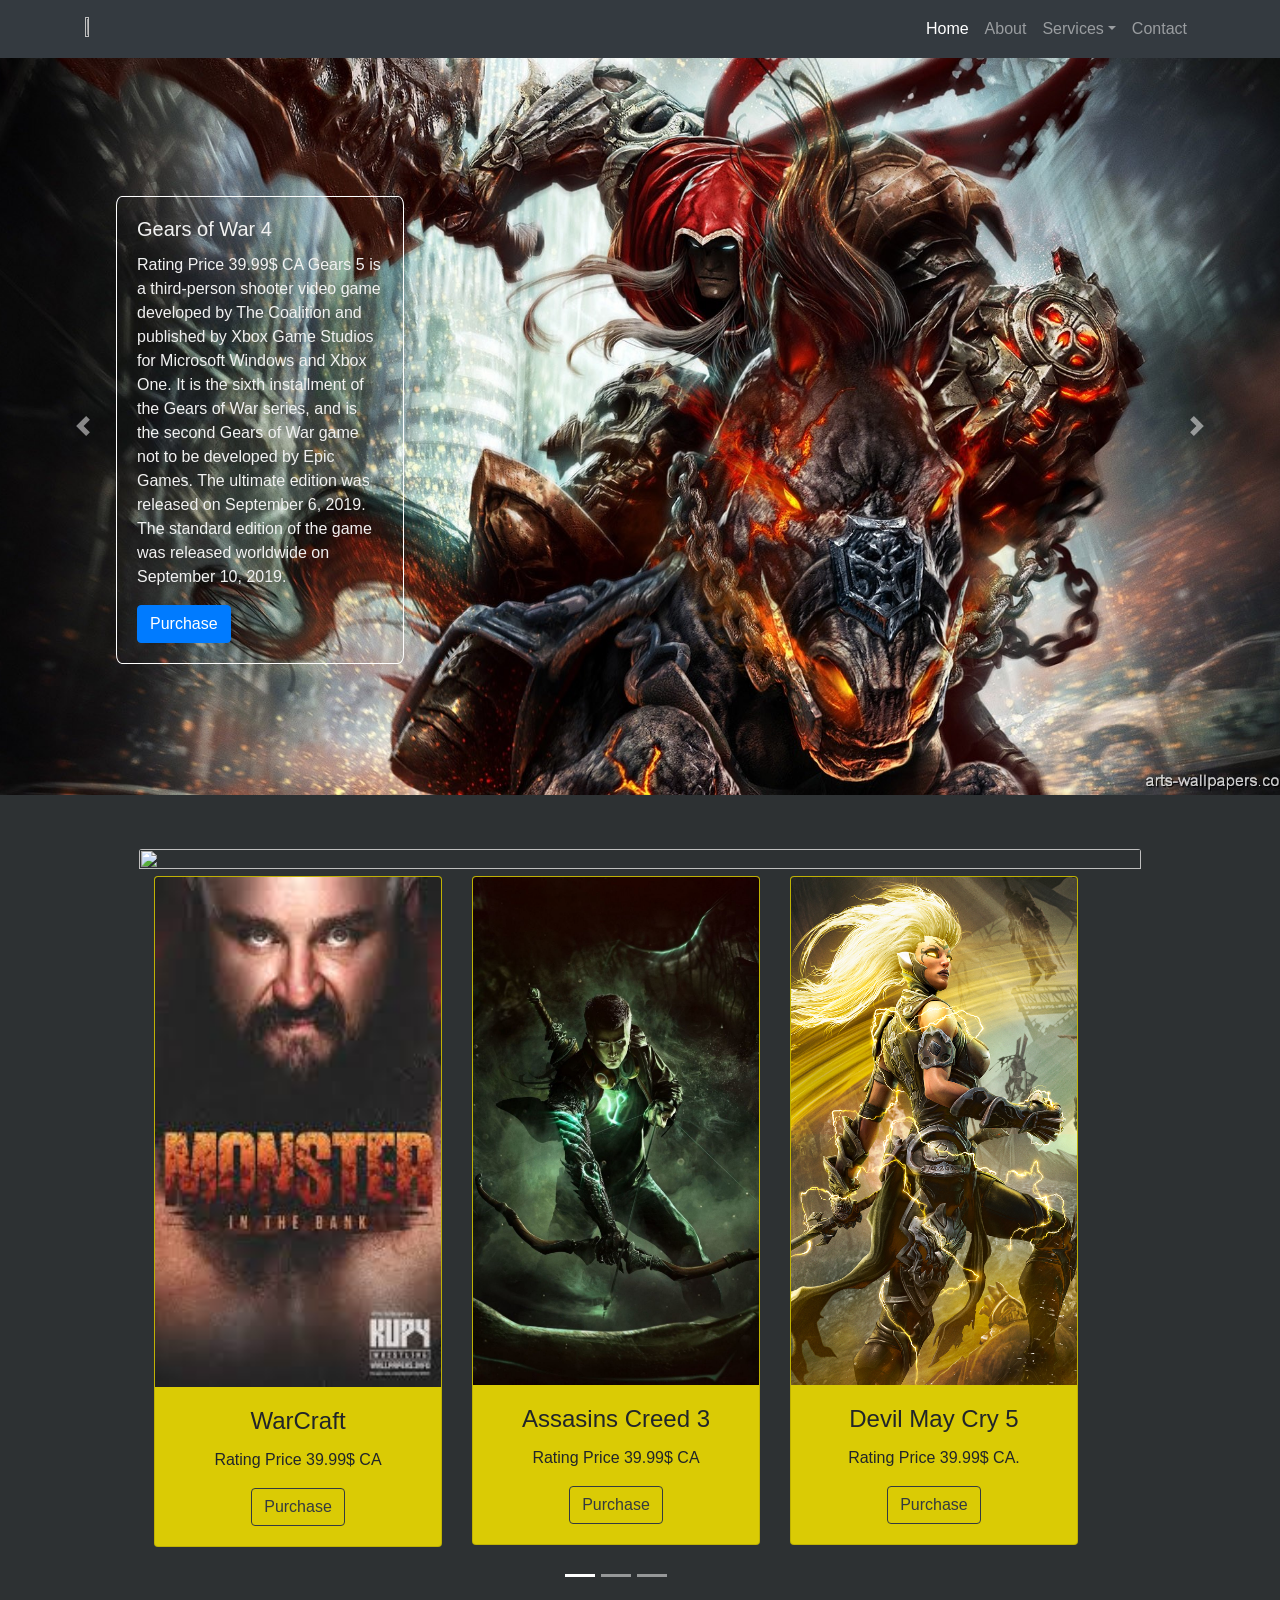
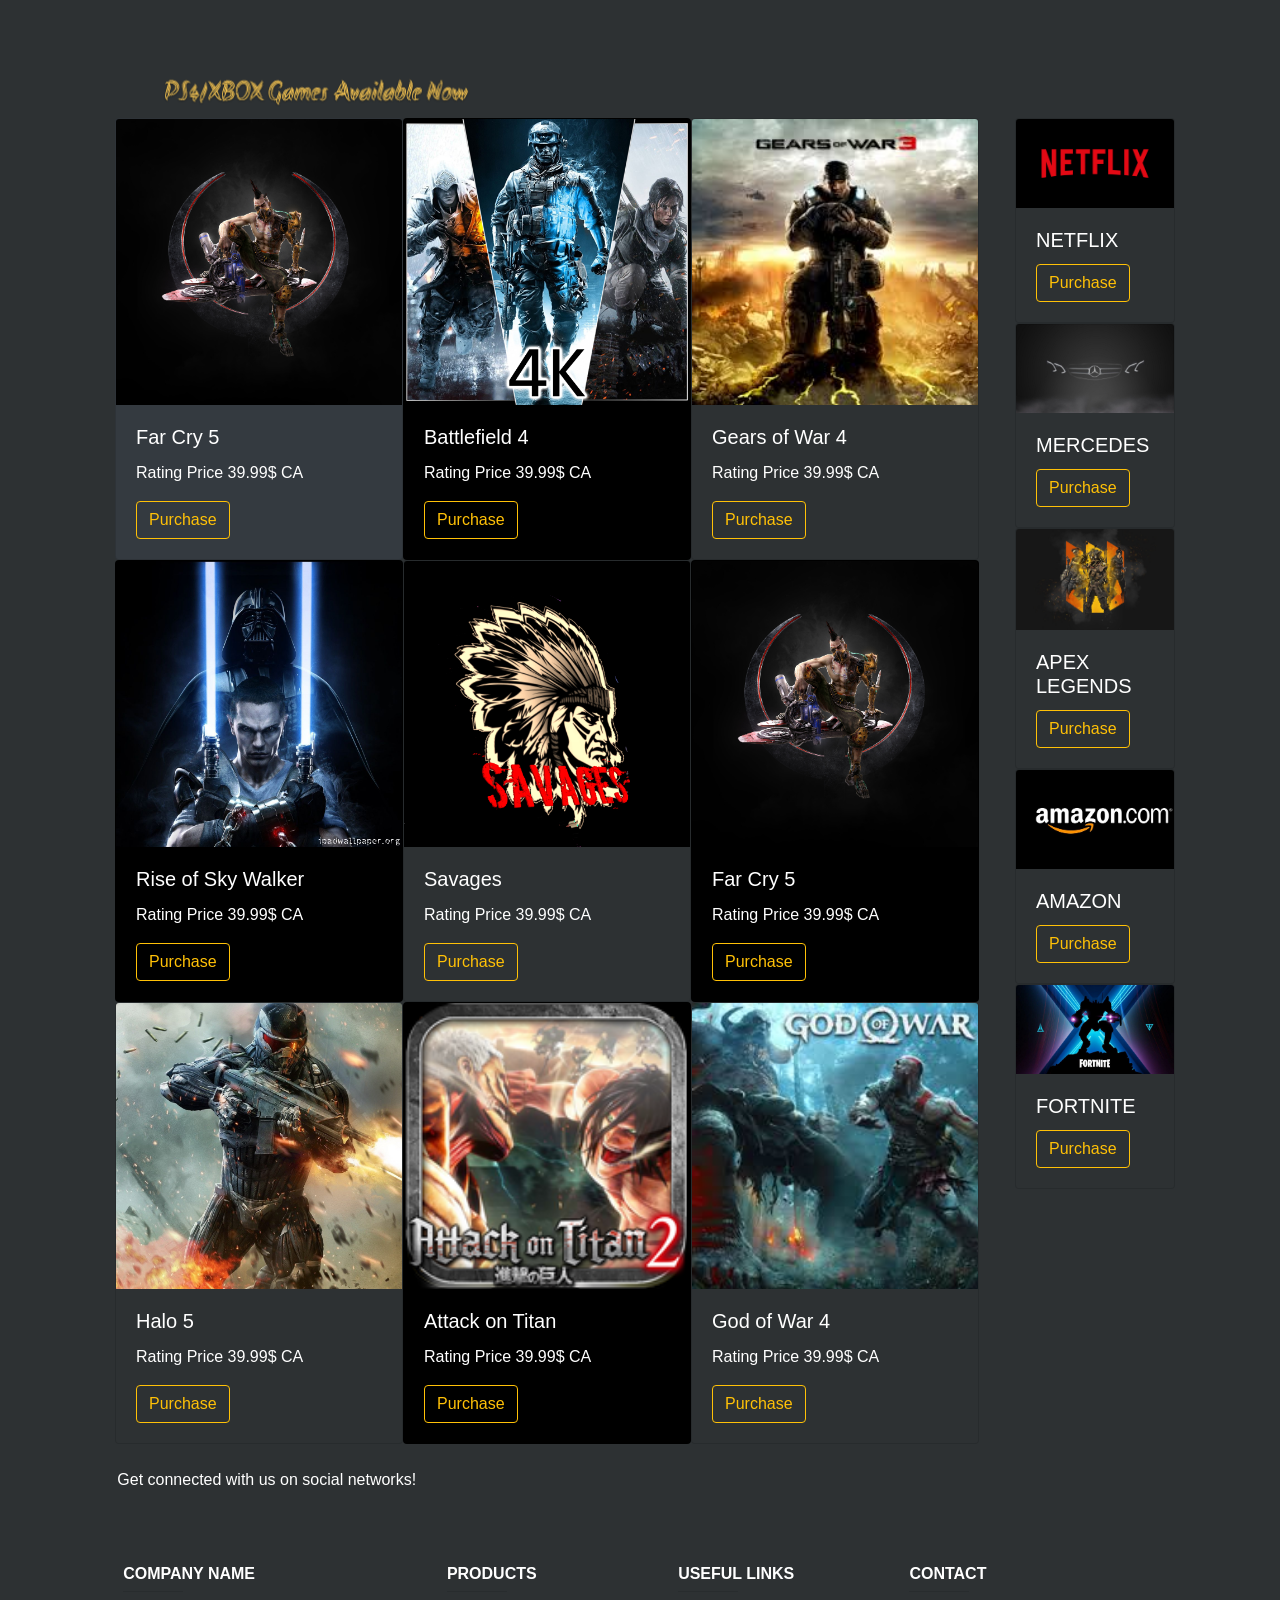
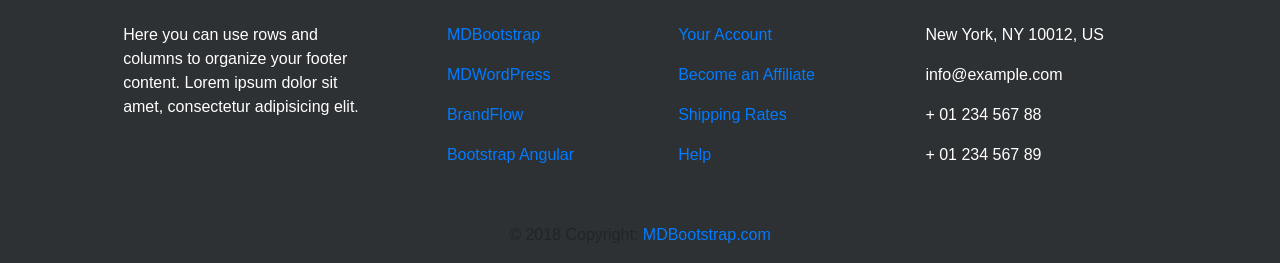
==== index.html @ 39182812 "Initial commit" ====
<!DOCTYPE html>
<html lang="en">

<head>

  <meta charset="utf-8">
  <meta name="viewport" content="width=device-width, initial-scale=1, shrink-to-fit=no">
  <meta name="description" content="">
  <meta name="author" content="">

  <title>Gamerzz</title>

  <!-- Bootstrap core CSS -->
  <link href="vendor/bootstrap/css/bootstrap.min.css" rel="stylesheet">
  <link rel="stylesheet" href="font-awesome.min.css">
  
  <!-- Custom Css -->
  <link href="css/site.css" rel="stylesheet">

</head>

<body style="background-color:rgb(45, 49, 51)">

  <!-- Navigation -->
  <nav class="navbar navbar-expand-lg navbar-dark bg-dark static-top">
    <div class="container">
      <a class="navbar-brand" href="#"><img class="card-img-top gamerzzstyle-nav"
        src="images/gamerzz.png"
        
        ></a>
      <button class="navbar-toggler ml-auto hidden-sm-up float-xs-right" type="button" data-toggle="collapse" data-target="#navbarResponsive" aria-controls="navbarResponsive" aria-expanded="false" aria-label="Toggle navigation">
        <span class="navbar-toggler-icon"></span>
      </button>
      <div class="collapse navbar-collapse" id="navbarResponsive">
        <ul class="navbar-nav ml-auto">
          <li class="nav-item active">
            <a class="nav-link" href="#">Home
              <span class="sr-only">(current)</span>
            </a>
          </li>
          <li class="nav-item">
            <a class="nav-link" href="about.html">About</a>
          </li>
          <li class="nav-item dropdown">
            <a class="nav-link dropdown-toggle" data-toggle="dropdown" href="#">Services</a>
            <ul class="dropdown-menu">
              <li><a class="dropdown-item"  href="#">Web Design</a></li>
              <li><a class="dropdown-item"  href="#">Database Systems</a></li>
              <li class = "dropdown-divider"></li>
              <li><a class="dropdown-item"  href="#">Analytics</a></li>
            </ul>
          </li>
          <li class="nav-item">
            <a class="nav-link" href="#">Contact</a>
          </li>
        </ul>

      </div>
    </div>
  </nav>
  <div class="row">
    <!-- Carousel Main -->
      <div id="carouselExampleControls" class="carousel slide" data-ride="carousel">
          <div class="carousel-inner">
            <div class="carousel-item active">
                
              <img class="d-block w-100" src="images/slidergame1.jpg" alt="First slide">
              <div class="content d-none d-lg-block">
                <div class="card greyblue-bg-card1" >
                  
                  <div class="card-body">
                    <h5 class="card-title">Gears of War 4</h5>
                    <p class="card-text">Rating       Price 39.99$ CA  Gears 5 is a third-person shooter video game developed by The Coalition and published by Xbox Game Studios for Microsoft Windows and Xbox One. It is the sixth installment of the Gears of War series, and is the second Gears of War game not to be developed by Epic Games. The ultimate edition was released on September 6, 2019. The standard edition of the game was released worldwide on September 10, 2019.</p>
                    <span class="fa fa-star checked"></span>
                    <span class="fa fa-star checked"></span>
                <span class="fa fa-star checked"></span>
                <span class="fa fa-star"></span>
                <span class="fa fa-star"></span>
                    <a href="#" class="btn btn-primary">Purchase</a>
                    
                  </div>
                </div>
              </div>
            </div>
            <div class="carousel-item">
              <img class="d-block w-100" src="images/slidergame2.jpg" alt="Second slide">
              <div class="content1 d-none d-lg-block">
                <div class="card greyblue-bg-card1 d-none d-lg-block" >
                  
                  <div class="card-body d-none d-lg-block">
                    <h5 class="card-title d-none d-lg-block">Gears of War 4</h5>
                    <p class="card-text d-none d-lg-block">Rating       Price 39.99$ CA  Gears 5 is a third-person shooter video game developed by The Coalition and published by Xbox Game Studios for Microsoft Windows and Xbox One. It is the sixth installment of the Gears of War series, and is the second Gears of War game not to be developed by Epic Games. The ultimate edition was released on September 6, 2019. The standard edition of the game was released worldwide on September 10, 2019.</p>
                    <span class="fa fa-star checked"></span>
                    <span class="fa fa-star checked"></span>
                <span class="fa fa-star checked"></span>
                <span class="fa fa-star d-none"></span>
                <span class="fa fa-star d-none"></span>
                    <a href="#" class="btn btn-primary d-none d-lg-block">Purchase</a>
                    
                  </div>
                </div>
              </div>
            </div>
            <div class="carousel-item">
              <img class="d-block w-100" src="images/slidergame3.jpg" alt="Third slide">
              <div class="content1 d-none d-lg-block">
                <div class="card greyblue-bg-card1" >
                  
                  <div class="card-body">
                    <h5 class="card-title">Gears of War 4</h5>
                    <p class="card-text">Rating       Price 39.99$ CA  Gears 5 is a third-person shooter video game developed by The Coalition and published by Xbox Game Studios for Microsoft Windows and Xbox One. It is the sixth installment of the Gears of War series, and is the second Gears of War game not to be developed by Epic Games. The ultimate edition was released on September 6, 2019. The standard edition of the game was released worldwide on September 10, 2019.</p>
                    <span class="fa fa-star checked"></span>
                    <span class="fa fa-star checked"></span>
                <span class="fa fa-star checked"></span>
                <span class="fa fa-star"></span>
                <span class="fa fa-star"></span>
                    <a href="#" class="btn btn-primary">Purchase</a>
                    
                  </div>
                </div>
              </div>
            </div>
          </div>
          <a class="carousel-control-prev" href="#carouselExampleControls" role="button" data-slide="prev">
            <span class="carousel-control-prev-icon" aria-hidden="true"></span>
            <span class="sr-only">Previous</span>
          </a>
          <a class="carousel-control-next" href="#carouselExampleControls" role="button" data-slide="next">
            <span class="carousel-control-next-icon" aria-hidden="true"></span>
            <span class="sr-only">Next</span>
          </a>
        </div>
        
  <!-- Page Content -->
  <div class = "container bg-grey-site">
  <section id = "intro" class ="section">
    <div class = "container" >
       
            
      <div class = "row" style="padding:5%">

        
        <img class="card-img-top gamerzzstyle"
        src="images/gamerzz.png"
        
        >
        <!-- Carousel Cards -->
          <div id="multi-item-example" class="carousel slide carousel-multi-item" data-ride="carousel" style="text-align:center;">

            <ol class="carousel-indicators" style="padding-top:35%">
              <li data-target="#multi-item-example" data-slide-to="0" class="active"></li>
              <li data-target="#multi-item-example" data-slide-to="1"></li>
              <li data-target="#multi-item-example" data-slide-to="2"></li>
            </ol>

              <!--Controls-->
              
              <!--/.Controls-->
            
              <!--Indicators-->
              
              <!--/.Indicators-->
            
              <!--Slides-->
              <div class="carousel-inner" role="listbox" style="padding-bottom: 5%;">
            
                <!--First slide-->
                <div class="carousel-item active">
            
                  <div class="col-md-4 floatleftt" >
                    <div class="card bg-grey-cardd2 mb-2">
                      <img class="card-img-top"
                        src="images/game12.jpg"
                        alt="Card image cap">
                      <div class="card-body">
                        <h4 class="card-title">WarCraft</h4>
                        <p class="card-text">
                          Rating       Price 39.99$ CA</p>
                          <button type="button" class="btn btn-outline-dark">Purchase</button>                    </div>
                    </div>
                  </div>
            
                  <div class="col-md-4 floatleftt">
                    <div class="card mb-2 bg-grey-cardd2">
                      <img class="card-img-top"
                        src="images/game13.jpg"
                        alt="Card image cap">
                      <div class="card-body">
                        <h4 class="card-title">Assasins Creed 3</h4>
                        <p class="card-text">
                          Rating       Price 39.99$ CA</p>
                          <button type="button" class="btn btn-outline-dark">Purchase</button>                 </div>
                    </div>
                  </div>
            
                  <div class="col-md-4 floatleftt" >
                    <div class="card mb-2 bg-grey-cardd2">
                      <img class="card-img-top"
                        src="images/game14.jpg"
                        alt="Card image cap">
                      <div class="card-body">
                        <h4 class="card-title">Devil May Cry 5</h4>
                        <p class="card-text">
                          Rating       Price 39.99$ CA.</p>
                          <button type="button" class="btn btn-outline-dark">Purchase</button>                     </div>
                    </div>
                  </div>
            
                </div>
                <!--/.First slide-->
            
                <!--Second slide-->
                <div class="carousel-item">
            
                  <div class="col-md-4 floatleftt" >
                    <div class="card mb-2 bg-grey-cardd2">
                      <img class="card-img-top"
                        src="images/game15.jpg" alt="Card image cap">
                      <div class="card-body">
                        <h4 class="card-title">Dawn</h4>
                        <p class="card-text">
                          Rating       Price 39.99$ CA</p>
                          <button type="button" class="btn btn-outline-dark">Purchase</button>                    </div>
                    </div>
                  </div>
            
                  <div class="col-md-4 floatleftt" >
                    <div class="card mb-2 bg-grey-cardd2">
                      <img class="card-img-top"
                        src="images/game16.jpg" alt="Card image cap">
                      <div class="card-body">
                        <h4 class="card-title">Event Horizon</h4>
                        <p class="card-text">
                          Rating       Price 39.99$ CA</p>
                          <button type="button" class="btn btn-outline-dark">Purchase</button>                    </div>
                    </div>
                  </div>
            
                  <div class="col-md-4 floatleftt" >
                    <div class="card mb-2 bg-grey-cardd2">
                      <img class="card-img-top"
                        src="images/game17.jpg" alt="Card image cap">
                      <div class="card-body">
                        <h4 class="card-title">Splinter Cell</h4>
                        <p class="card-text">
                          Rating       Price 39.99$ CA</p>
                          <button type="button" class="btn btn-outline-dark">Purchase</button>                      </div>
                    </div>
                  </div>
            
                </div>
                <!--/.Second slide-->
            
                <!--Third slide-->
                <div class="carousel-item">
            
                  <div class="col-md-4 floatleftt" >
                    <div class="card mb-2 bg-grey-cardd2">
                      <img class="card-img-top"
                        src="images/game18.jpg" alt="Card image cap">
                      <div class="card-body">
                        <h4 class="card-title">God of War 4</h4>
                        <p class="card-text">Rating       Price 39.99$ CA</p>
                          <button type="button" class="btn btn-outline-dark">Purchase</button>                      </div>
                    </div>
                  </div>
            
                  <div class="col-md-4 floatleftt" >
                    <div class="card mb-2 bg-grey-cardd2">
                      <img class="card-img-top"
                        src="images/game23.jpg" alt="Card image cap">
                      <div class="card-body">
                        <h4 class="card-title">Mortal Kombat 11</h4>
                        <p class="card-text">Rating       Price 39.99$ CA</p>
                          <button type="button" class="btn btn-outline-dark">Purchase</button>                    </div>
                    </div>
                  </div>
            
                  <div class="col-md-4 floatleftt">
                    <div class="card mb-2 bg-grey-cardd2">
                      <img class="card-img-top"
                        src="images/game24.jpg" alt="Card image cap">
                      <div class="card-body">
                        <h4 class="card-title">Monkey Island</h4>
                        <p class="card-text">Rating       Price 39.99$ CA</p>
                          <button type="button" class="btn btn-outline-dark">Purchase</button>                     </div>
                    </div>
                  </div>
            
                </div>
                <!--/.Third slide-->
            
              </div>
              <!--/.Slides-->
            
            </div>
            
          
      </div>

      
      <img class="card-img-top availablenow"
      src="images/availablenow.png"
      
      >
    
     
      <div class = "container">
          <!-- Selling Games  CARDS WITH PRICES AND RATING -->
          
      <div class = "row">
        <div class ="col-md-9 col-lg-10 text-left bg-grey-site" >
          <div class="card text-white bg-dark" style="width: 18rem;float:left;">
            <img class="card-img-top" src="images/game8.jpg" alt="Card image cap">
            <div class="card-body">
              <h5 class="card-title">Far Cry 5</h5>
              <p class="card-text">Rating       Price 39.99$ CA</p>
              <span class="fa fa-star checked"></span>
              <span class="fa fa-star checked"></span>
          <span class="fa fa-star checked"></span>
          <span class="fa fa-star"></span>
          <span class="fa fa-star"></span>
          <button type="button" class="btn btn-outline-warning">Purchase</button>
              
            </div>
          </div>

<div class="card text-white bg-black-cardd" >
  <img class="card-img-top" src="images/game4.png" alt="Card image cap">
  <div class="card-body">
    <h5 class="card-title">Battlefield 4</h5>
    <p class="card-text">Rating       Price 39.99$ CA</p>
    <span class="fa fa-star checked"></span>
<span class="fa fa-star checked"></span>
<span class="fa fa-star checked"></span>
<span class="fa fa-star"></span>
<span class="fa fa-star"></span>
<button type="button" class="btn btn-outline-warning">Purchase</button>
    
  </div>
</div>
<div class="card bg-grey-cardd text-white" >
  <img class="card-img-top" src="images/game5.jpeg" alt="Card image cap">
  <div class="card-body">
    <h5 class="card-title">Gears of War 4</h5>
    <p class="card-text">Rating       Price 39.99$ CA</p>
    <span class="fa fa-star checked"></span>
    <span class="fa fa-star checked"></span>
<span class="fa fa-star checked"></span>
<span class="fa fa-star"></span>
<span class="fa fa-star"></span>
<button type="button" class="btn btn-outline-warning">Purchase</button>
    
  </div>
</div>

<div class="card text-white bg-black-cardd">
  <img class="card-img-top" src="images/game6.jpg" alt="Card image cap">
  <div class="card-body">
    <h5 class="card-title">Rise of Sky Walker</h5>
    <p class="card-text">Rating       Price 39.99$ CA</p>
    <span class="fa fa-star checked"></span>
    <span class="fa fa-star checked"></span>
<span class="fa fa-star checked"></span>
<span class="fa fa-star"></span>
<span class="fa fa-star"></span>              <button type="button" class="btn btn-outline-warning">Purchase</button>

    
  </div>
</div>

<div class="card bg-grey-cardd text-white">
  <img class="card-img-top" src="images/game7.jpg" alt="Card image cap">
  <div class="card-body">
    <h5 class="card-title">Savages</h5>
    <p class="card-text">Rating       Price 39.99$ CA</p>
    <span class="fa fa-star checked"></span>
    <span class="fa fa-star checked"></span>
<span class="fa fa-star checked"></span>
<span class="fa fa-star"></span>
<span class="fa fa-star"></span>
<button type="button" class="btn btn-outline-warning">Purchase</button>
    
  </div>
</div>


<div class="card text-white bg-black-cardd" >
  <img class="card-img-top" src="images/game8.jpg" alt="Card image cap">
  <div class="card-body">
    <h5 class="card-title">Far Cry 5</h5>
    <p class="card-text">Rating       Price 39.99$ CA</p>
    <span class="fa fa-star checked"></span>
    <span class="fa fa-star checked"></span>
<span class="fa fa-star checked"></span>
<span class="fa fa-star"></span>
<span class="fa fa-star"></span>
<button type="button" class="btn btn-outline-warning">Purchase</button>
    
  </div>
</div>


<div class="card bg-grey-cardd text-white" >
  <img class="card-img-top" src="images/game9.jpg" alt="Card image cap">
  <div class="card-body">
    <h5 class="card-title">Halo 5</h5>
    <p class="card-text">Rating       Price 39.99$ CA</p>
    <span class="fa fa-star checked"></span>
    <span class="fa fa-star checked"></span>
<span class="fa fa-star checked"></span>
<span class="fa fa-star"></span>
<span class="fa fa-star"></span>
<button type="button" class="btn btn-outline-warning">Purchase</button>
    
  </div>
</div>



<div class="card text-white bg-black-cardd" >
  <img class="card-img-top" src="images/game10.jpg" alt="Card image cap">
  <div class="card-body">
    <h5 class="card-title">Attack on Titan</h5>
    <p class="card-text">Rating       Price 39.99$ CA</p>
    <span class="fa fa-star checked"></span>
    <span class="fa fa-star checked"></span>
<span class="fa fa-star checked"></span>
<span class="fa fa-star"></span>
<span class="fa fa-star"></span>
<button type="button" class="btn btn-outline-warning">Purchase</button>
    
  </div>
</div>


<div class="card bg-grey-cardd text-white">
  <img class="card-img-top" src="images/game11.jpg" alt="Card image cap">
  <div class="card-body">
    <h5 class="card-title">God of War 4</h5>
    <p class="card-text">Rating       Price 39.99$ CA</p>
    <span class="fa fa-star checked"></span>
    <span class="fa fa-star checked"></span>
<span class="fa fa-star checked"></span>
<span class="fa fa-star"></span>
<span class="fa fa-star"></span>
<button type="button" class="btn btn-outline-warning">Purchase</button>
    
  </div>
</div>
      </div>

      <!-- Aside Bar Ads -->
      <aside class="col-sm-12 col-md-3 col-lg-2 text-left .bg-grey-cardd">
        <div class="card bg-grey-cardd1 text-white" >
          <img class="card-img-top" src="images/netflixlogo.png" alt="Card image cap">
          <div class="card-body">
            <h5 class="card-title">NETFLIX</h5>
            <button type="button" class="btn btn-outline-warning">Purchase</button>
            
          </div>
        </div>
        <div class="card bg-grey-cardd1 text-white" >
          <img class="card-img-top" src="images/mercedeslogo.jpg" alt="Card image cap">
          <div class="card-body">
            <h5 class="card-title">MERCEDES</h5>
            <button type="button" class="btn btn-outline-warning">Purchase</button>
            
          </div>
        </div>
        <div class="card bg-grey-cardd1 text-white">
          <img class="card-img-top" src="images/apexlegendslogo.jpg" alt="Card image cap">
          <div class="card-body">
            <h5 class="card-title">APEX LEGENDS</h5>
            <button type="button" class="btn btn-outline-warning">Purchase</button>
            
          </div>
        </div>
        <div class="card bg-grey-cardd1 text-white" >
          <img class="card-img-top" src="images/amazonlogo.jpg" alt="Card image cap">
          <div class="card-body">
            <h5 class="card-title">AMAZON</h5>
            <button type="button" class="btn btn-outline-warning">Purchase</button>
            
          </div>
        </div>
        <div class="card text-white bg-grey-cardd1" >
          <img class="card-img-top" src="images/fortnitelogo.jpg" alt="Card image cap">
          <div class="card-body">
            <h5 class="card-title">FORTNITE</h5>
          <button type="button" class="btn btn-outline-warning">Purchase</button>
            
          </div>
        </div>
      </aside>
      </div>
    </div>
      <!-- Footer -->
      <!-- Footer -->

<!-- Footer -->

<!-- Footer -->
    </div>
    <!-- Footer -->
<footer class="page-footer font-small unique-color-dark">

  <div style="background-color: rgb(45, 49, 51)">
    <div class="container">

      <!-- Grid row-->
      <div class="row py-4 d-flex align-items-center">

        <!-- Grid column -->
        <div class="col-md-6 col-lg-5 text-white text-center text-md-left mb-4 mb-md-0">
          <h6 class="mb-0" style="padding-left:4%">    Get connected with us on social networks!</h6>
        </div>
        <!-- Grid column -->

        <!-- Grid column -->
        <div class="col-md-6 col-lg-7 text-center text-md-right">

          <!-- Facebook -->
          <a class="fb-ic">
            <i class=" fa fab fa-facebook-f white-text mr-4"> </i>
          </a>
          <!-- Twitter -->
          <a class="tw-ic">
            <i class="fa fab fa-twitter white-text mr-4"> </i>
          </a>
          <!-- Google +-->
          <a class="gplus-ic">
            <i class="fa fab fa-google-plus-g white-text mr-4"> </i>
          </a>
          <!--Linkedin -->
          <a class="li-ic">
            <i class=" fa fab fa-linkedin-in white-text mr-4"> </i>
          </a>
          <!--Instagram-->
          <a class="ins-ic">
            <i class="fa fab fa-instagram white-text"> </i>
          </a>

        </div>
        <!-- Grid column -->

      </div>
      <!-- Grid row-->

    </div>
  </div>

  <!-- Footer Links -->
  <div class="container text-center text-md-left mt-5">

    <!-- Grid row -->
    <div class="row mt-3">

      <!-- Grid column -->
      <div class="col-md-3 col-lg-4 col-xl-3 mx-auto mb-4 text-white">

        <!-- Content -->
        <h6 class="text-uppercase font-weight-bold">Company name</h6>
        <hr class="deep-purple accent-2 mb-4 mt-0 d-inline-block mx-auto" style="width: 60px;">
        <p>Here you can use rows and columns to organize your footer content. Lorem ipsum dolor sit amet,
          consectetur
          adipisicing elit.</p>

      </div>
      <!-- Grid column -->

      <!-- Grid column -->
      <div class="col-md-2 col-lg-2 col-xl-2 mx-auto mb-4 text-white">

        <!-- Links -->
        <h6 class="text-uppercase font-weight-bold">Products</h6>
        <hr class="deep-purple accent-2 mb-4 mt-0 d-inline-block mx-auto" style="width: 60px;">
        <p>
          <a href="#!">MDBootstrap</a>
        </p>
        <p>
          <a href="#!">MDWordPress</a>
        </p>
        <p>
          <a href="#!">BrandFlow</a>
        </p>
        <p>
          <a href="#!">Bootstrap Angular</a>
        </p>

      </div>
      <!-- Grid column -->

      <!-- Grid column -->
      <div class="col-md-3 col-lg-2 col-xl-2 mx-auto mb-4 text-white">

        <!-- Links -->
        <h6 class="text-uppercase font-weight-bold">Useful links</h6>
        <hr class="deep-purple accent-2 mb-4 mt-0 d-inline-block mx-auto" style="width: 60px;">
        <p>
          <a href="#!">Your Account</a>
        </p>
        <p>
          <a href="#!">Become an Affiliate</a>
        </p>
        <p>
          <a href="#!">Shipping Rates</a>
        </p>
        <p>
          <a href="#!">Help</a>
        </p>

      </div>
      <!-- Grid column -->

      <!-- Grid column -->
      <div class="col-md-4 col-lg-3 col-xl-3 mx-auto mb-md-0 mb-4 text-white">

        <!-- Links -->
        <h6 class="text-uppercase font-weight-bold">Contact</h6>
        <hr class="deep-purple accent-2 mb-4 mt-0 d-inline-block mx-auto" style="width: 60px;">
        <p>
          <i class="fa fas fa-home mr-3"></i> New York, NY 10012, US</p>
        <p>
          <i class="fa fas fa-envelope mr-3"></i> info@example.com</p>
        <p>
          <i class="fa fas fa-phone mr-3"></i> + 01 234 567 88</p>
        <p>
          <i class="fa fas fa-print mr-3"></i> + 01 234 567 89</p>

      </div>
      <!-- Grid column -->

    </div>
    <!-- Grid row -->

  </div>
  <!-- Footer Links -->

  <!-- Copyright -->
  <div class="footer-copyright text-center py-3">© 2018 Copyright:
    <a href="https://mdbootstrap.com/education/bootstrap/"> MDBootstrap.com</a>
  </div>
  <!-- Copyright -->

</footer>
<!-- Footer -->
  </section>
  
</div>



  <!-- Copyright -->

  <!-- Bootstrap core JavaScript -->
  <script src="vendor/jquery/jquery.slim.min.js"></script>
  <script src="vendor/bootstrap/js/bootstrap.bundle.min.js"></script>

</body>

</html>
---- css/site.css ----
.checked {
    color: orange;
  }

  .carousel-item .content {
    position: absolute;
    bottom: 0;
    background: rgb(0, 0, 0); /* Fallback color */
    background: rgba(0, 0, 0, 0); /* Black background with 0.5 opacity */
    color: #f1f1f1;
    width: 100%;
    padding: 20px;
    border-width: 3px;
    border-radius: 3px;
    border-color: aliceblue;
    align-content: center;
    padding-left: 10%;
    padding-bottom:10%
  }

  .carousel-item .content1 {
    position: absolute;
    bottom: 0;
    background: rgb(0, 0, 0); /* Fallback color */
    background: rgba(0, 0, 0, 0); /* Black background with 0.5 opacity */
    color: #f1f1f1;
    width: 100%;
    padding: 20px;
    border-width: 3px;
    border-radius: 3px;
    border-color: aliceblue;
    align-content: center;
    padding-left: 70%;
    padding-bottom:10%
  }


  .greyblue-bg-card{
    background-color:rgba(6, 93, 139, 0.39);
    width: 18rem;
    float:left;
  }

  .greyblue-bg-card1{
    background-color:rgba(6, 93, 139, 0);
    width: 18rem;
    float:left;
    border-radius: 2%;
    border-width: 2%;
    border-color: white;
  }

  .grey-bg-card{
    background-color:rgba(6, 93, 139, 0.39);
    width: 18rem;
    float:left;
  }

  .bg-grey-site{
    background-color:rgb(45, 49, 51);
  }

  .gamerzzstyle{
    width:100%;
    height:30%;
  }

  .gamerzzstyle-nav{
    width:30%;
    height:5%;
  }

  .floatleftt{
      float:left;
  }

  .availablenow{
    width:40%;
    height:25%;
    text-align: left;
  }

  .bg-grey-cardd{
    background-color:rgb(45, 49, 51);
     width: 18rem;
     float:left;

  }

  .bg-grey-cardd2{
    background-color:rgb(218, 203, 5);
     width: 18rem;
     float:left;

  }

  .bg-grey-cardd1{
    background-color:rgb(45, 49, 51);
     width: 10rem;
     float:left;

  }

  .bg-black-cardd{
    background-color:black;
     width: 18rem;
     float:left;

  }
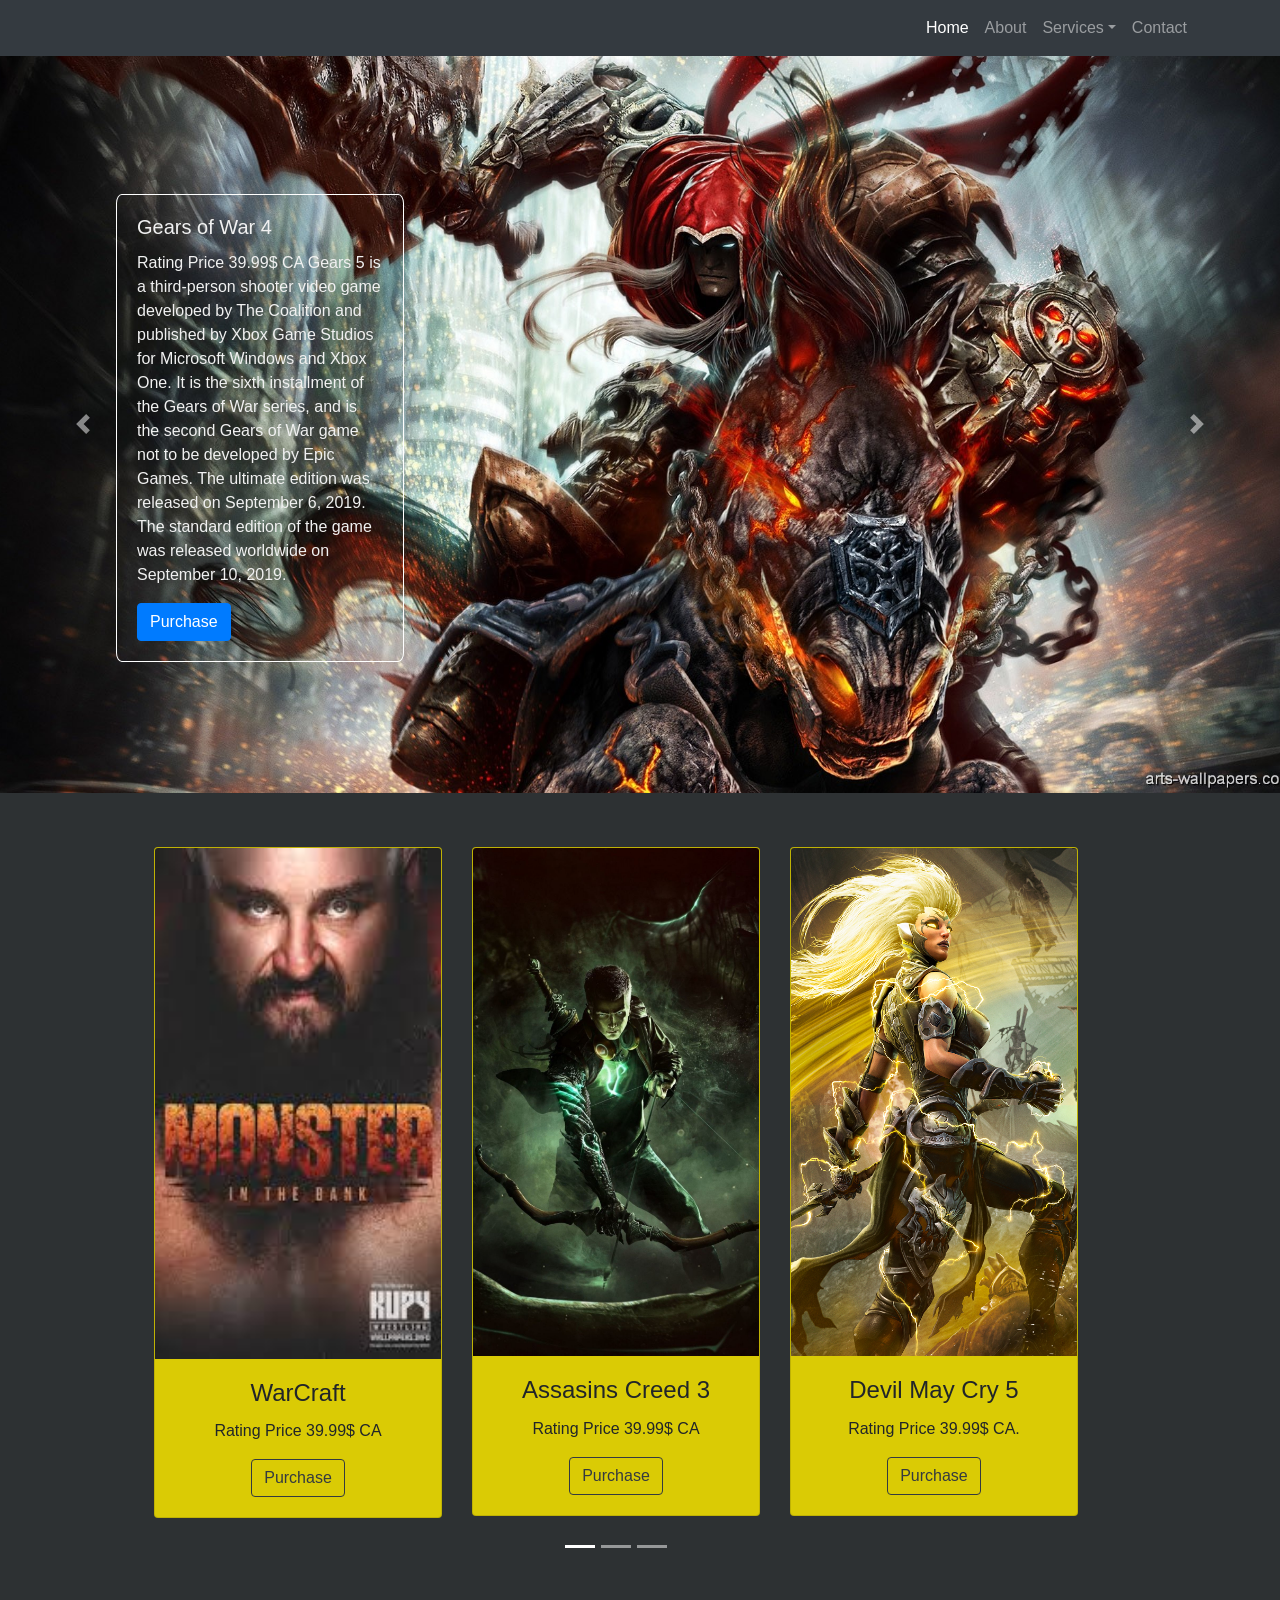
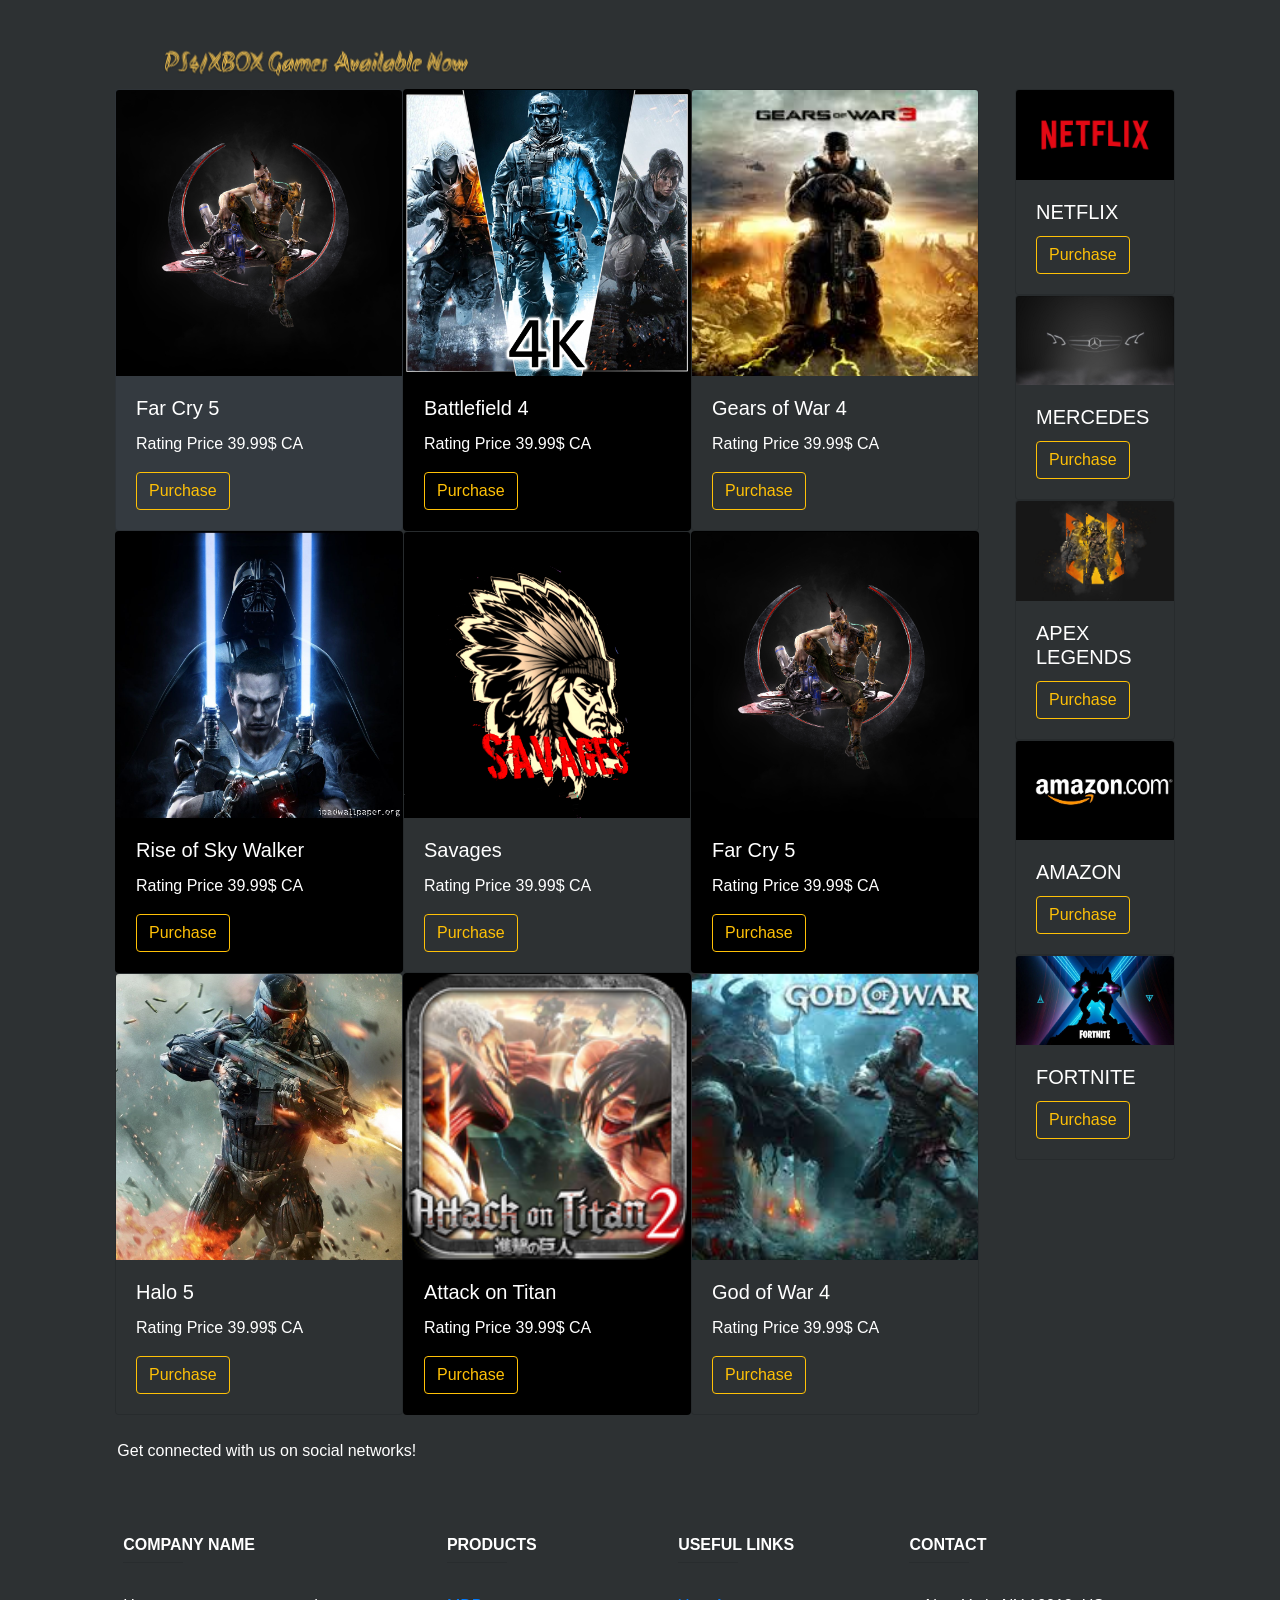
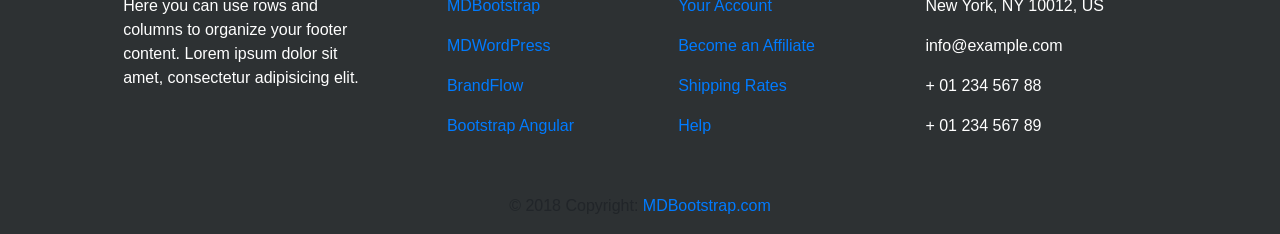
==== commit ad3b52ce: "Second  commit" ====
--- a/index.html
+++ b/index.html
@@ -24,10 +24,7 @@
   <!-- Navigation -->
   <nav class="navbar navbar-expand-lg navbar-dark bg-dark static-top">
     <div class="container">
-      <a class="navbar-brand" href="#"><img class="card-img-top gamerzzstyle-nav"
-        src="images/gamerzz.png"
-        
-        ></a>
+      
       <button class="navbar-toggler ml-auto hidden-sm-up float-xs-right" type="button" data-toggle="collapse" data-target="#navbarResponsive" aria-controls="navbarResponsive" aria-expanded="false" aria-label="Toggle navigation">
         <span class="navbar-toggler-icon"></span>
       </button>
@@ -140,10 +137,7 @@
       <div class = "row" style="padding:5%">
 
         
-        <img class="card-img-top gamerzzstyle"
-        src="images/gamerzz.png"
         
-        >
         <!-- Carousel Cards -->
           <div id="multi-item-example" class="carousel slide carousel-multi-item" data-ride="carousel" style="text-align:center;">
 
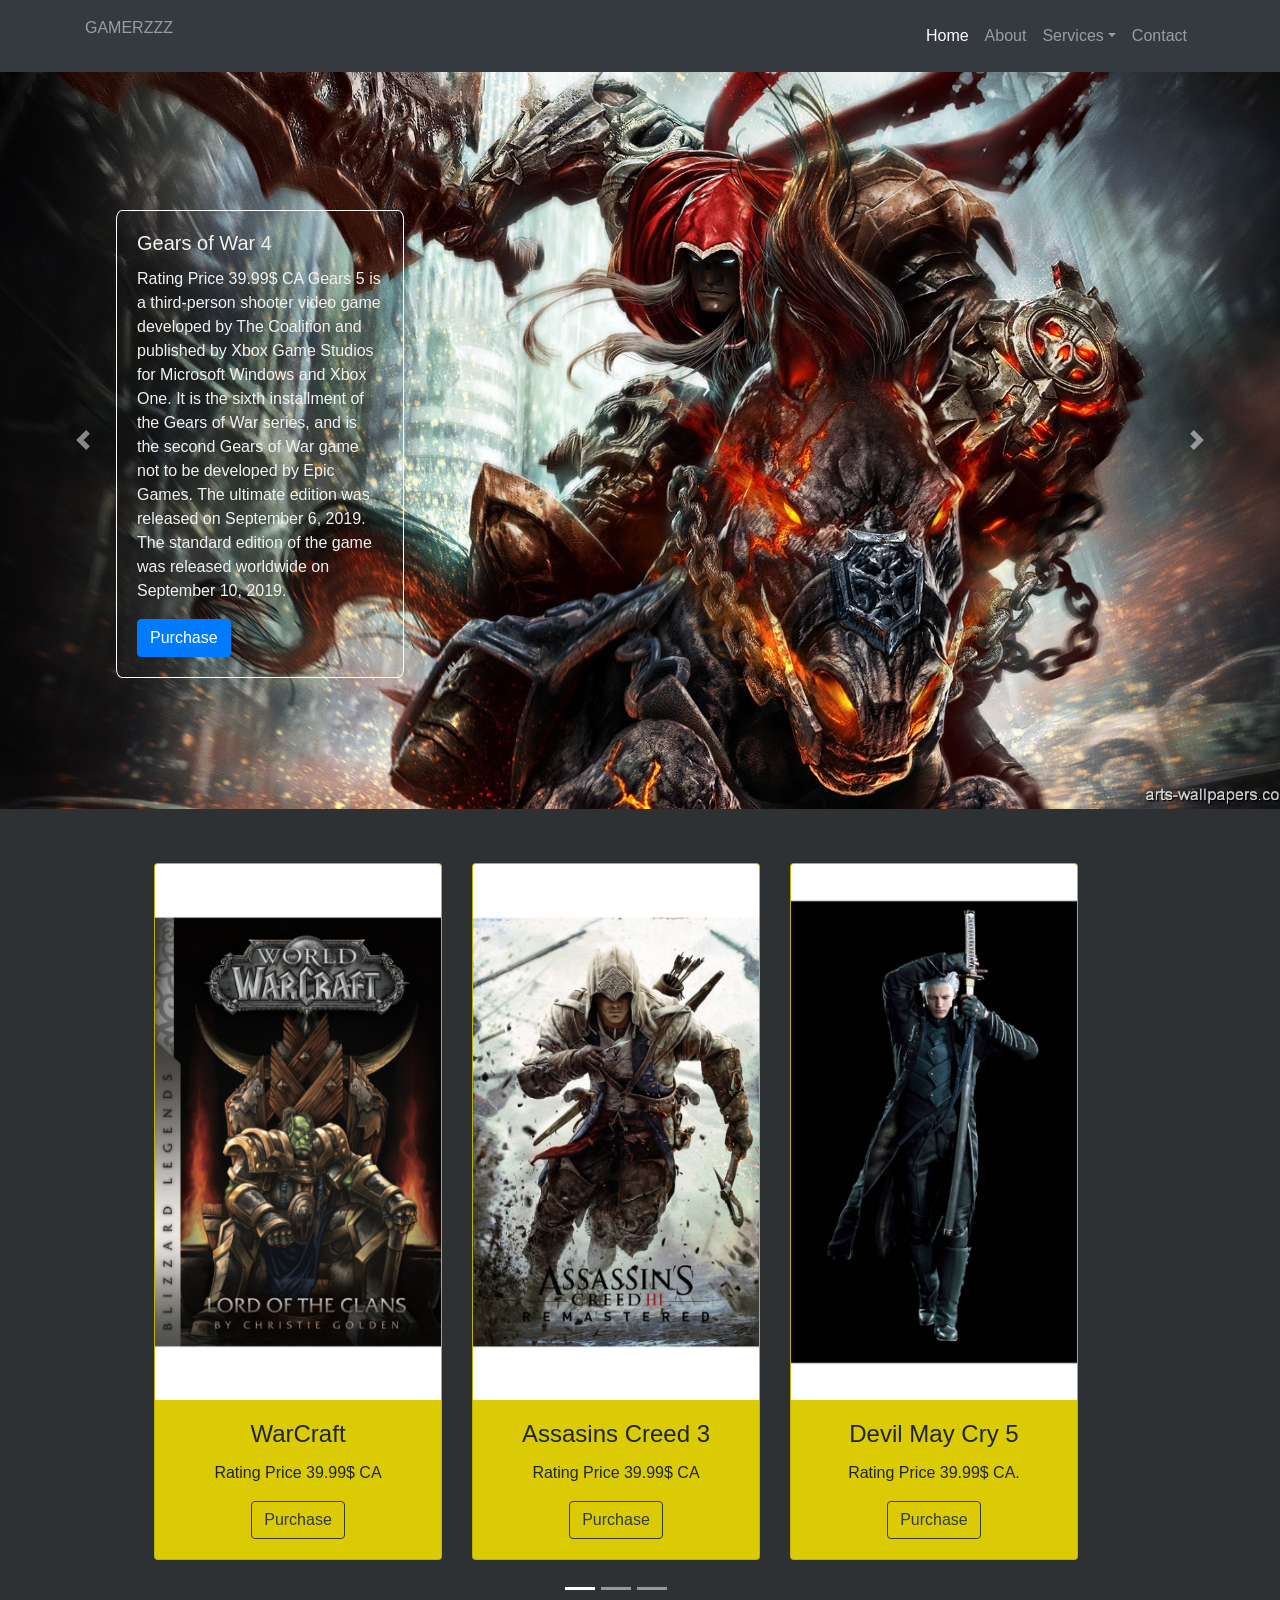
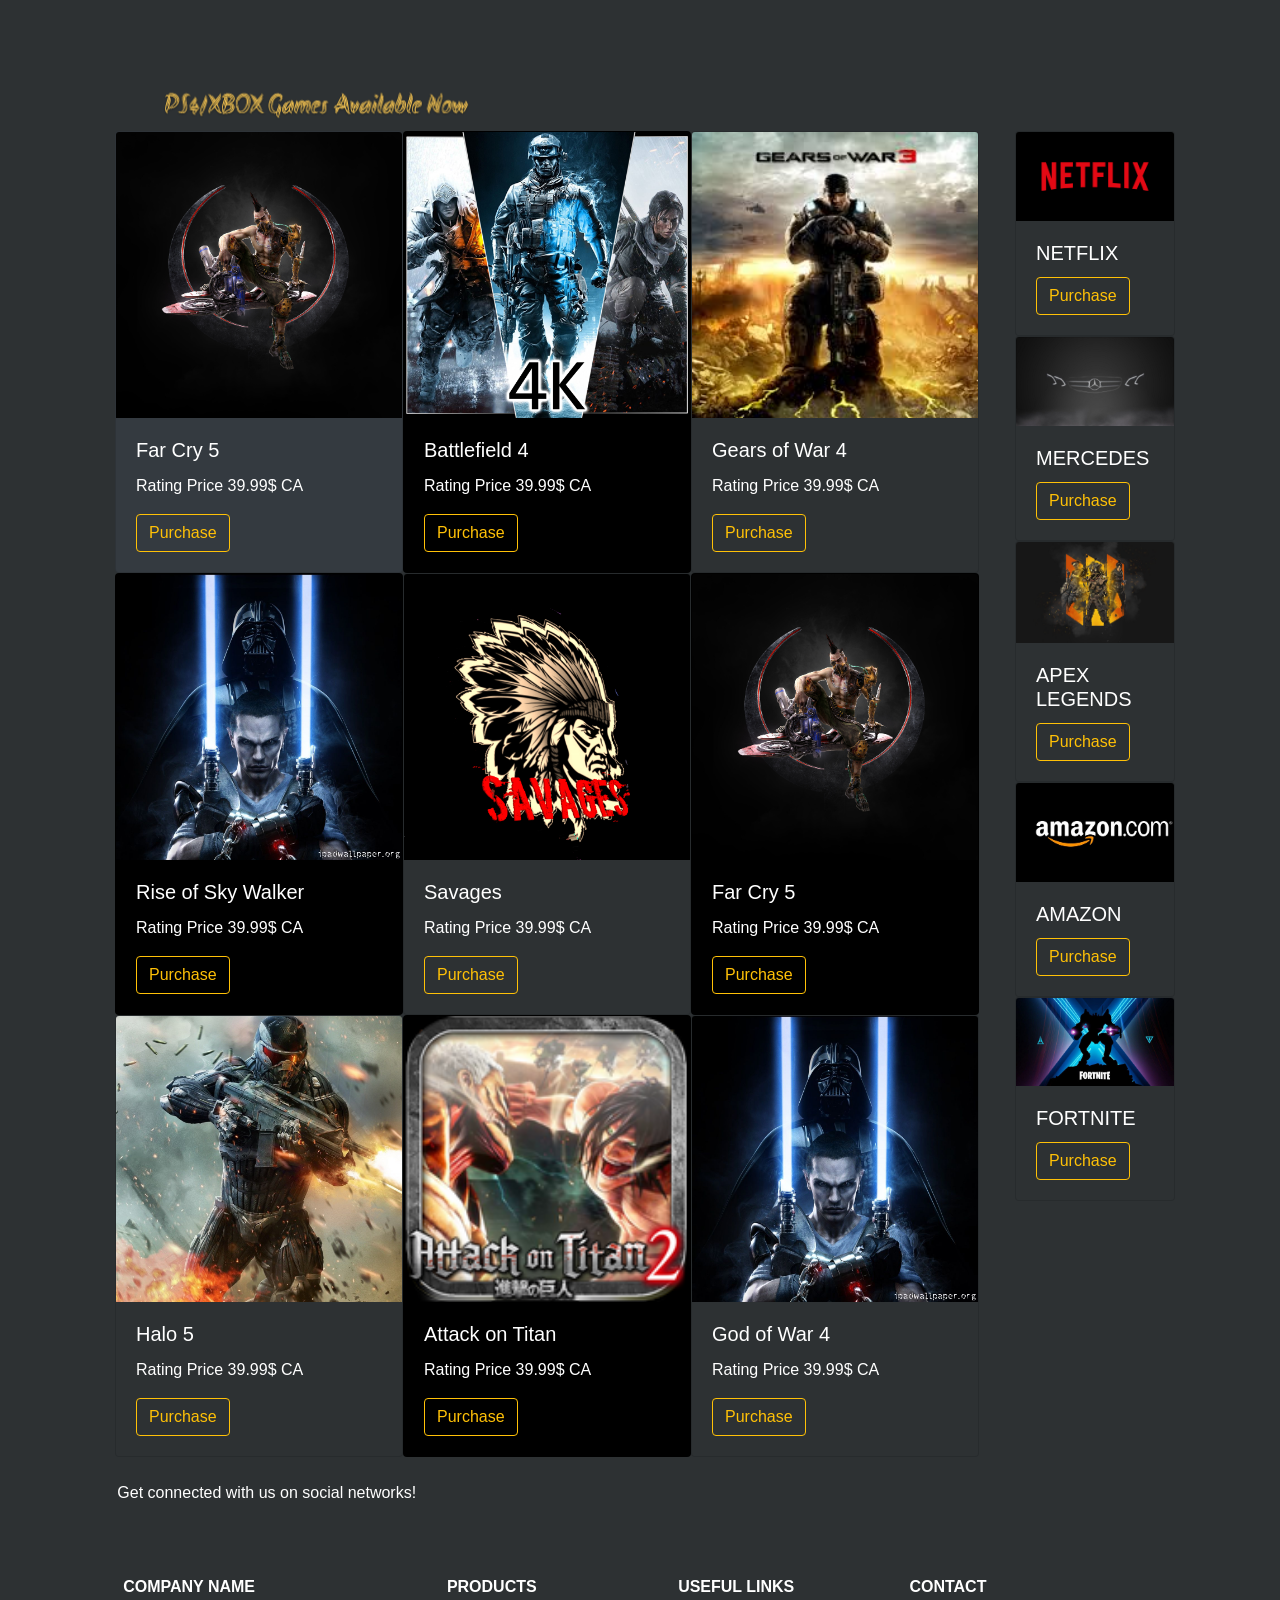
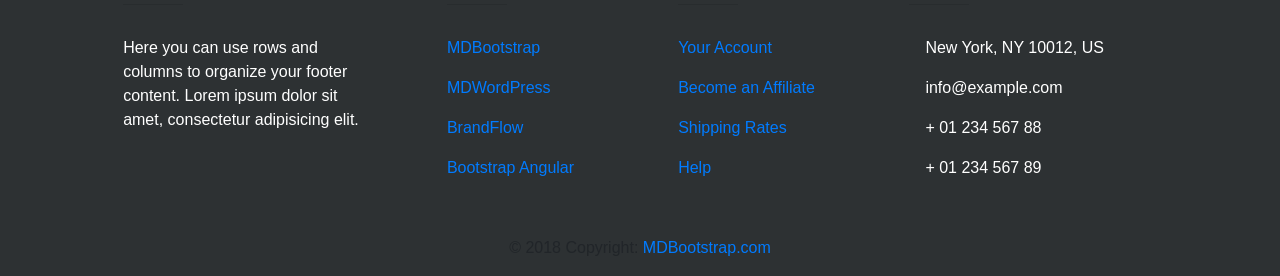
==== commit 6bcdec72: "Eigth  Commit" ====
--- a/index.html
+++ b/index.html
@@ -24,7 +24,7 @@
   <!-- Navigation -->
   <nav class="navbar navbar-expand-lg navbar-dark bg-dark static-top">
     <div class="container">
-      
+      <div class = "navbar-header"><p class="navbar-text ptag1">GAMERZZZ</p></div>
       <button class="navbar-toggler ml-auto hidden-sm-up float-xs-right" type="button" data-toggle="collapse" data-target="#navbarResponsive" aria-controls="navbarResponsive" aria-expanded="false" aria-label="Toggle navigation">
         <span class="navbar-toggler-icon"></span>
       </button>
--- a/css/site.css
+++ b/css/site.css
@@ -108,3 +108,12 @@
 
   }
 
+
+
+.nav.navbar-nav li a {
+  color: #ffff1a;
+}
+
+.nav.navbar-nav a:hover {
+color: #ff0000;
+}
